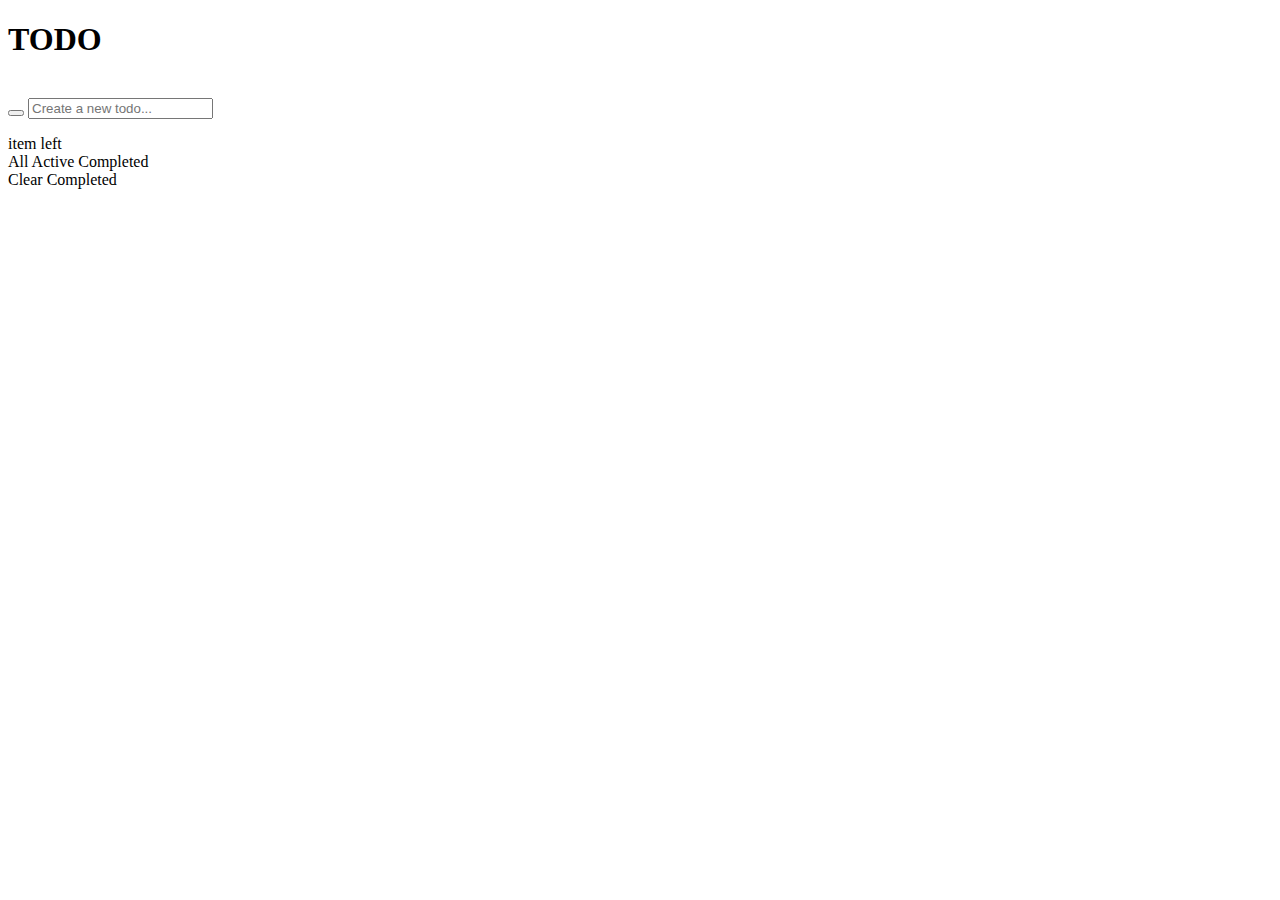
==== todo-app-main/index.html @ 12e424d4 "add todo app files" ====
<!DOCTYPE html>
<html lang="en">
<head>
  <meta charset="UTF-8">
  <meta name="viewport" content="width=device-width, initial-scale=1.0"> <!-- displays site properly based on user's device -->

  <link rel="icon" type="image/png" sizes="32x32" href="./images/favicon-32x32.png">
  <link rel="stylesheet" href="https://cdnjs.cloudflare.com/ajax/libs/font-awesome/6.0.0/css/all.min.css" integrity="sha512-9usAa10IRO0HhonpyAIVpjrylPvoDwiPUiKdWk5t3PyolY1cOd4DSE0Ga+ri4AuTroPR5aQvXU9xC6qOPnzFeg==" crossorigin="anonymous" referrerpolicy="no-referrer" />
  <link rel="stylesheet" href="/css/style.css">
  <script src="/js/index.js" defer></script>
  <title>Frontend Mentor | Todo app</title>

</head>
<body>
  <!-- header -->
  <header>
    <div class="main-container">
      <h1>TODO</h1>
      <div class="theme-btn">
        <img src="/images/icon-moon.svg" alt="" class="moon" id="moon">
        <img src="/images/icon-sun.svg" alt="" class="sun" id="sun">
      </div>
    </div>
  </header>

  <!-- todo input -->
  <div class="todo-container">
    <div class="main-container">
      <div class="todo-input-container">
        <form>
          <button class="round-btn" id="submit-btn" type="submit"></button>
          <input type="text" class="todo-input" id="todo-input" placeholder="Create a new todo..." spellcheck="false" autocomplete="off">
        </form>
      </div>
      <ul class="todo-list-container"></ul>
      <div class="todo-filter-container" id="todo-filter-container">
        <div class="todo-left">item left</div>
        <div class="filter-option">
          <span id="all">All</span>
          <span id="active">Active</span>
          <span id="completed">Completed</span>
        </div>
        <div class="clear-btn" id="clear-btn">
          Clear Completed
        </div>
      </div>
    </div>
  </div>
  
</body>
</html>
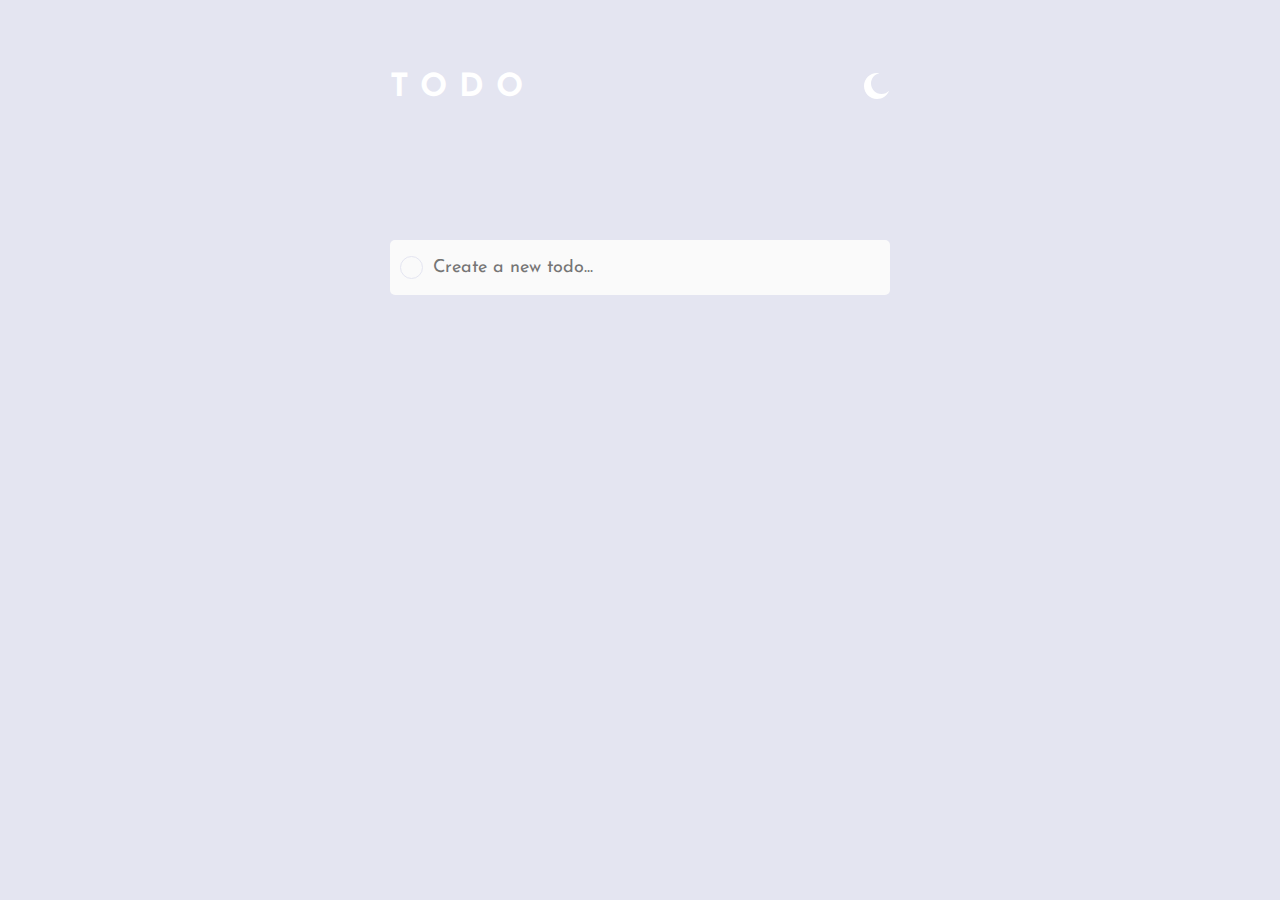
==== commit 3fda344c: "change img for theme button" ====
--- a/todo-app-main/index.html
+++ b/todo-app-main/index.html
@@ -6,8 +6,8 @@
 
   <link rel="icon" type="image/png" sizes="32x32" href="./images/favicon-32x32.png">
   <link rel="stylesheet" href="https://cdnjs.cloudflare.com/ajax/libs/font-awesome/6.0.0/css/all.min.css" integrity="sha512-9usAa10IRO0HhonpyAIVpjrylPvoDwiPUiKdWk5t3PyolY1cOd4DSE0Ga+ri4AuTroPR5aQvXU9xC6qOPnzFeg==" crossorigin="anonymous" referrerpolicy="no-referrer" />
-  <link rel="stylesheet" href="/css/style.css">
-  <script src="/js/index.js" defer></script>
+  <link rel="stylesheet" href="css/style.css">
+  <script src="js/index.js" defer></script>
   <title>Frontend Mentor | Todo app</title>
 
 </head>
@@ -17,8 +17,8 @@
     <div class="main-container">
       <h1>TODO</h1>
       <div class="theme-btn">
-        <img src="/images/icon-moon.svg" alt="" class="moon" id="moon">
-        <img src="/images/icon-sun.svg" alt="" class="sun" id="sun">
+        <img src="images/icon-moon.svg" alt="" class="moon" id="moon">
+        <img src="images/icon-sun.svg" alt="" class="sun" id="sun">
       </div>
     </div>
   </header>
@@ -48,4 +48,4 @@
   </div>
   
 </body>
-</html>+</html>
--- a/todo-app-main/css/style.css
+++ b/todo-app-main/css/style.css
@@ -0,0 +1,283 @@
+@import url('https://fonts.googleapis.com/css2?family=Josefin+Sans:wght@400;700&family=Open+Sans&display=swap');
+
+* {
+    margin: 0;
+    padding: 0;
+    box-sizing: border-box;
+    list-style: none;
+    font-family: 'Josefin Sans', sans-serif;
+    font-size: 18;
+}
+
+/* root */
+:root {
+    --primary-blue: hsl(220, 98%, 61%);
+    --check-bg: linear-gradient(hsl(192, 100%, 67%), hsl(280, 87%, 65%));
+    --dark-bg: hsl(235, 21%, 11%);
+    --dark-container: hsl(235, 24%, 19%);
+    --light-bg: hsl(0, 0%, 98%);
+    --light-text: hsl(235, 19%, 35%);
+    --light-container: hsl(236, 33%, 92%);
+    --light-complete-text: hsl(236, 9%, 61%);
+}
+
+body {
+    background: var(--light-container);
+    transition: background 0.5s linear;
+}
+
+/* theme styling */
+body.dark {
+    background: var(--dark-bg);
+}
+
+body.dark header {
+    background: url(/images/bg-desktop-dark.jpg);
+}
+
+body.dark .main-container .sun {
+    display: block;
+}
+
+body.dark .main-container .moon {
+    display: none;
+}
+
+body.dark .todo-input-container {
+    background: var(--dark-container);
+}
+
+body.dark .todo-list-container, 
+body.dark .todo-filter-container {
+    background: var(--dark-container);
+}
+
+body.dark .todo-input-container .todo-input,
+body.dark .todo-list-container {
+    color: var(--light-container);
+}
+
+body.dark .todo-list-container li {
+    border-bottom: 1px solid grey;
+}
+
+body.dark .todo-list-container .li-text {
+    color: var(--light-container);
+}
+
+body.dark .todo-list-container .fa-xmark {
+    color: var(--light-text);
+}
+
+body.dark .todo-filter-container {
+    color: var(--light-container);
+}
+
+body.dark .li-text.checked {
+    color: var(--light-complete-text);
+}
+
+/* heading style */
+
+header {
+    background: url(/images/bg-desktop-light.jpg);
+    background-position: center;
+    background-size: cover;
+    height: 40vh;
+    padding-top: 4.5rem;
+    transition: background 0.6s linear;
+}
+
+.main-container {
+    display: flex;
+    justify-content: space-between;
+    align-items: center;
+    max-width: 500px;
+    margin: auto;
+}
+
+.main-container h1 {
+    letter-spacing: 12px;
+    color: white;
+}
+
+.main-container .sun {
+    display: none;
+}
+
+.theme-btn {
+    cursor: pointer;
+}
+
+/* todo input styling */
+.todo-container {
+    position: relative;
+    top: -120px;
+}
+
+.todo-container .main-container {
+    flex-direction: column;
+}
+
+.todo-input-container {
+    display: flex;
+    justify-content: space-between;
+    align-items: center;
+    padding: 1rem 10px;
+    background: var(--light-bg);
+    border-radius: 5px;
+    width: 100%;
+}
+
+.todo-input-container form {
+    display: flex;
+    align-items: center;
+    width: 100%;
+}
+
+.todo-input {
+    outline: none;
+    border: none;
+    background: transparent;
+    font-size: 18px;
+    width: 90%;
+}
+
+.round-btn {
+    outline: none;
+    border: 1px solid var(--light-container);
+    background: none;
+    width: 23px;
+    height: 23px;
+    border-radius: 100%;
+    margin-right: 10px;
+    cursor: pointer;
+}
+
+/* todo list container & filter*/
+.todo-list-container, .todo-filter-container {
+    width: 100%;
+    background: var(--light-bg);
+}
+
+.todo-list-container {
+    margin-top: 30px;
+    border-radius: 5px 5px 0 0;
+}
+
+.todo-filter-container {
+    display: none;
+    justify-content: space-between;
+    align-items: center;
+    font-size: 13px;
+    padding: 1rem 10px;
+    border-radius: 0 0 5px 5px;
+}
+
+.filter-option {
+    display: flex;
+}
+
+.filter-option > span {
+    margin-right: 10px;
+    cursor: pointer;
+}
+
+.filter-option > span.active {
+    color: var(--primary-blue);
+    font-weight: 700;
+}
+
+.clear-btn {
+    cursor: pointer;
+}
+
+.todo-list-container li {
+    width: 100%;
+    padding: 0.7rem 10px;
+    display: flex;
+    align-items: center;
+    border-bottom: 1px solid var(--light-container);
+    color: var(--light-text);
+    animation: opac 0.6s;
+}
+
+.todo-list-container li .li-text {
+    display: inline-block;
+    width: 85%;
+    border: none;
+}
+
+.todo-list-container li .fa-xmark {
+    font-size: 23px;
+    cursor: pointer;
+}
+
+.check-btn.checked {
+    background: var(--check-bg);
+}
+
+.check-btn.checked  img {
+    content: url(/images/icon-check.svg);
+}
+
+.li-text.checked {
+    text-decoration: line-through;
+    color: var(--light-complete-text);
+}
+
+@keyframes opac {
+    from {
+        opacity: 0;
+    } 
+
+    to {
+        opacity: 1;
+    }
+}
+
+/* responsive */
+@media screen and (max-width: 500px){
+
+    body.dark header {
+        background: url(/images/bg-desktop-dark.jpg);
+    }
+
+    body.dark .todo-filter-container .filter-option {
+        background: var(--dark-container);
+    }
+
+    header {
+        background: url(/images/bg-mobile-light.jpg);
+        background-position: center;
+        background-repeat: no-repeat;
+        background-size: cover;
+    }
+
+    .main-container {
+        max-width: 350px;
+    }
+
+    .todo-input-container, 
+    .todo-list-container,
+    .todo-filter-container {
+        max-width: 430px;
+    }
+
+    .todo-filter-container {
+        position: relative;
+    }
+
+    .todo-filter-container .filter-option {
+        position: absolute;
+        bottom: -60px;
+        left: 0;
+        right: 0;
+        background: var(--light-bg);
+        display: flex;
+        justify-content: center;
+        padding: 15px 0;
+        border-radius: 5px;
+    }
+
+}